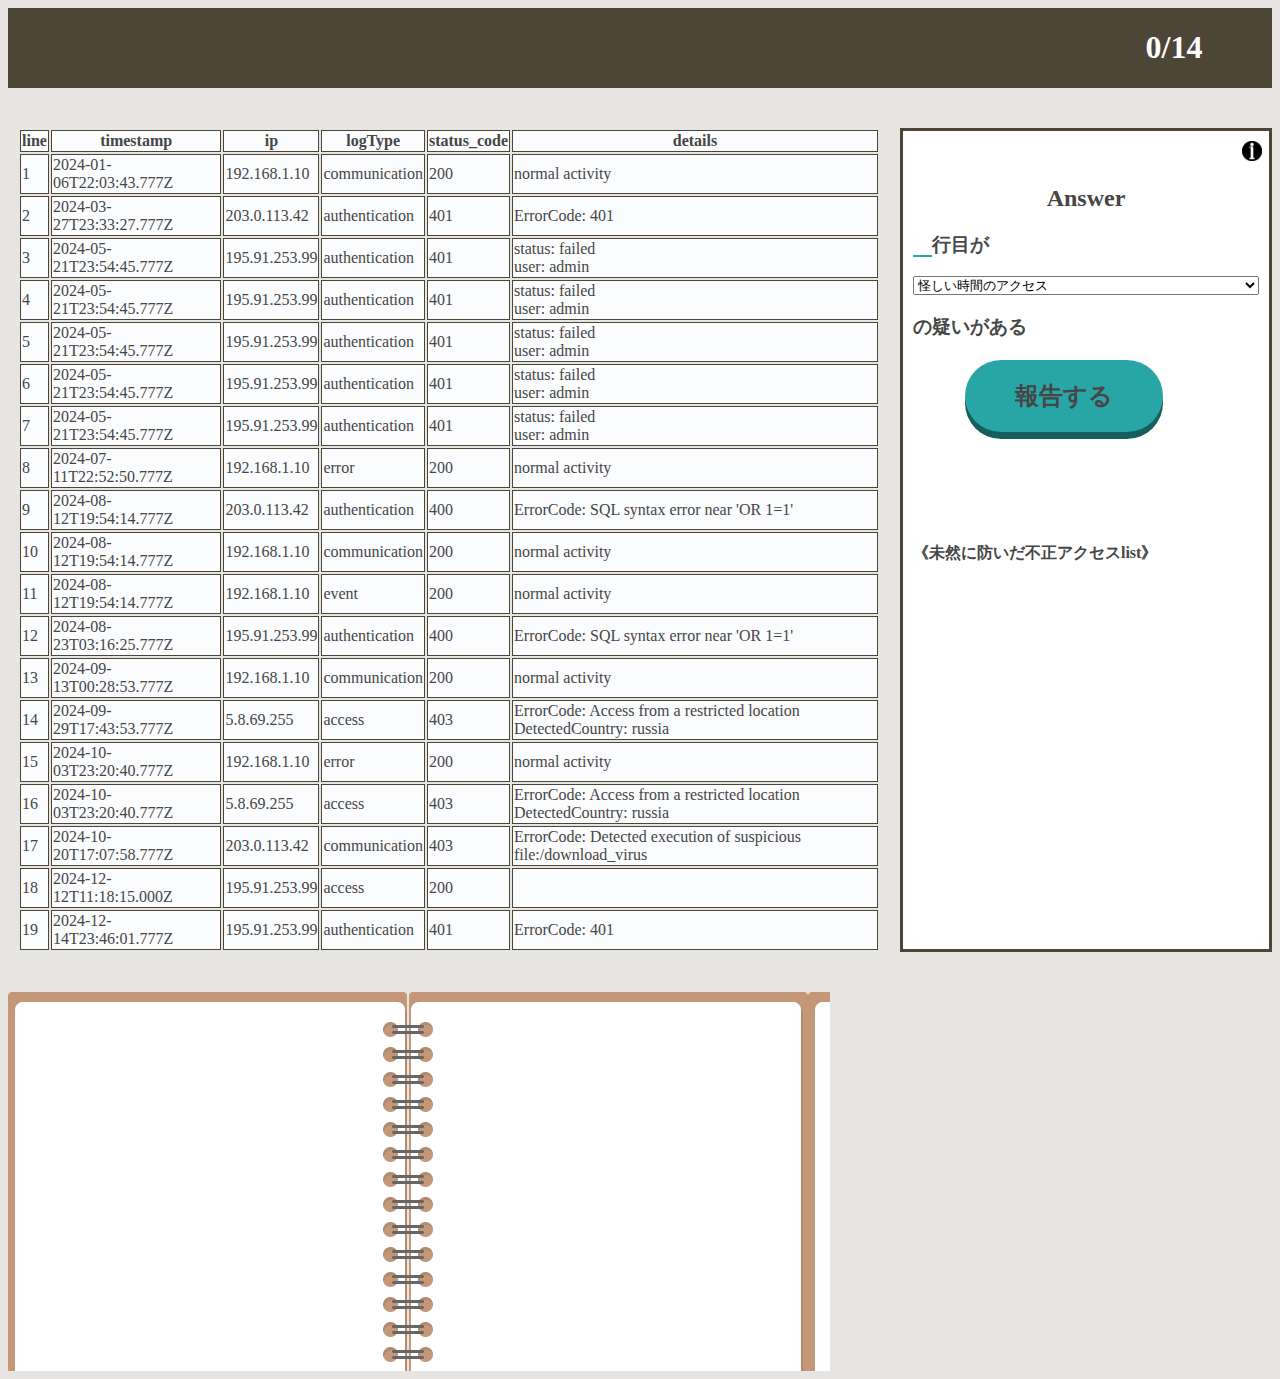
==== index.html @ 0f323feb "Add files via upload" ====
<!DOCTYPE html>
<html lang="ja">
<head>
    <meta charset="UTF-8">
    <meta name="viewport" content="width=device-width, initial-scale=1.0">
    <title>Document</title>
    <link rel="stylesheet" href="style.css">
</head>
<body>
    <div class="header">
        <!-- <button id="generate_log">start</button> -->
        <h1><span id="score">0</span>/14</h1>
    </div>

    <div class="main">
        <div class="table_area">
            <table id="log_table">
                <tr><th>line</th><th>timestamp</th><th>ip</th><th>logType</th><th>status_code</th><th>details</th></tr>
                <!-- <tr id="line_1"><td id="timestamp_data"></td><td id="ip_data"></td><td id="logType_data"></td><td id="details_data"></td></tr>
                <tr id="line_2"><td id="timestamp_data"></td><td id="ip_data"></td><td id="logType_data"></td><td id="details_data"></td></tr>
                <tr id="line_3"><td id="timestamp_data"></td><td id="ip_data"></td><td id="logType_data"></td><td id="details_data"></td></tr>
                <tr id="line_4"><td id="timestamp_data"></td><td id="ip_data"></td><td id="logType_data"></td><td id="details_data"></td></tr>
                <tr id="line_5"><td id="timestamp_data"></td><td id="ip_data"></td><td id="logType_data"></td><td id="details_data"></td></tr>
                <tr id="line_6"><td id="timestamp_data"></td><td id="ip_data"></td><td id="logType_data"></td><td id="details_data"></td></tr>
                <tr id="line_7"><td id="timestamp_data"></td><td id="ip_data"></td><td id="logType_data"></td><td id="details_data"></td></tr>
                <tr id="line_8"><td id="timestamp_data"></td><td id="ip_data"></td><td id="logType_data"></td><td id="details_data"></td></tr>
                <tr id="line_9"><td id="timestamp_data"></td><td id="ip_data"></td><td id="logType_data"></td><td id="details_data"></td></tr>
                <tr id="line_10"><td id="timestamp_data"></td><td id="ip_data"></td><td id="logType_data"></td><td id="details_data"></td></tr>
                <tr id="line_11"><td id="timestamp_data"></td><td id="ip_data"></td><td id="logType_data"></td><td id="details_data"></td></tr>
                <tr id="line_12"><td id="timestamp_data"></td><td id="ip_data"></td><td id="logType_data"></td><td id="details_data"></td></tr>
                <tr id="line_13"><td id="timestamp_data"></td><td id="ip_data"></td><td id="logType_data"></td><td id="details_data"></td></tr>
                <tr id="line_14"><td id="timestamp_data"></td><td id="ip_data"></td><td id="logType_data"></td><td id="details_data"></td></tr>
                <tr id="line_15"><td id="timestamp_data"></td><td id="ip_data"></td><td id="logType_data"></td><td id="details_data"></td></tr>
                <tr id="line_16"><td id="timestamp_data"></td><td id="ip_data"></td><td id="logType_data"></td><td id="details_data"></td></tr>
                <tr id="line_17"><td id="timestamp_data"></td><td id="ip_data"></td><td id="logType_data"></td><td id="details_data"></td></tr>
                <tr id="line_18"><td id="timestamp_data"></td><td id="ip_data"></td><td id="logType_data"></td><td id="details_data"></td></tr>
                <tr id="line_19"><td id="timestamp_data"></td><td id="ip_data"></td><td id="logType_data"></td><td id="details_data"></td></tr>
                <tr id="line_20"><td id="timestamp_data"></td><td id="ip_data"></td><td id="logType_data"></td><td id="details_data"></td></tr> -->
                <tbody id="table_body"></tbody>
            </table>
        </div>
        <div class="answer_area">
            <div>
                <img src="info_mark2.png" id="info_image">
                <div id="info_direct">
                    <h4>回答の方法</h4>
                    <p>①怪しい行をクリック</p>
                    <p>②考えられる不正の種類を選択</p>
                    <p>③「報告する」ボタンをクリック</p>
                </div>
            </div>
<h2>Answer</h2>
<div class="answer_select">
    <h3><span id="user_answer">　</span>行目が</h3>
<select id="suspicious_type">
    <option value="suspicious_time">怪しい時間のアクセス</option>
    <option value="suspicious_place">怪しい地域からのアクセス</option>
    <option value="sql_injection">SQLインジェクション</option>
    <option value="scripting">クロスサイトスクリプティング</option>
    <option value="brute_force">ブルートフォース攻撃</option>
    <option value="malware">マルウェア感染または不正なAPIリクエスト</option>
    <option value="forbidden_unauthorized">アクセス権がない、または認証されていないユーザーである</option>
</select>
<h3>の疑いがある</h3>
</div>
<h2 id="answer_btn">報告する</h2>
<h2 id="is_true">　</h2>
<br>
<h4>《未然に防いだ不正アクセスlist》</h4>
<p id="correct_list"></p>
        </div>
    </div>

    <div id="dictionary">
        <div id="dictionary_menu">
<!-- <p>怪しい時間のアクセス</p>
<p>怪しい地域からのアクセス</p>
<p>SQLインジェクション</p>
<p>クロスサイトスクリプティング</p>
<p>ブルートフォース攻撃</p>
<p>マルウェア感染</p>
<p>アクセス権がない、または認証されていないユーザー</p>
<p>正常なログ</p> -->
</div>
<div id="dictionary_main">
<h1 id="dictionary_title"></h1>
<div id="dictionary_text"><p><br><br><br><br><br><br><br><br><br><br><br><br><br><br><br><br><br><br><br></p></div>
</div>
    </div>
    

    <script>
        document.addEventListener("DOMContentLoaded", function () {

            function generateLogs() {
    let logs = [];
    const normalIPs = ["192.168.1.10", "172.16.0.5"];
    const suspiciousIPs = ["203.0.113.42", "195.91.253.99"]; 
    const suspicious_place_IPs = ["2.57.0.255", "5.8.69.255"]; // ロシアなど
    const logTypes = ["operation", "authentication", "access", "event", "communication", "error"];
    const suspiciousQueries = ["' OR '1'='1", "'; DROP TABLE users; --", "<script>alert('XSS')/script>"];
    const StatusCodes=["200","400","401","403","429","500"]

    const TimeList=[];
    for(let i = 0; i < 19; i++){
        let date = new Date();

        let year=2024;
        let month=Math.random()*12
        let day=Math.random()*30
        let hour=Math.random()*(22-8)+8
        let japanese_hour=hour-9
        let minute=Math.random()*59
        let seconds=Math.random()*59
        // console.log(hour)

        date.setFullYear(year);
date.setMonth(month);
date.setDate(day);
date.setHours(hour+9);
date.setMinutes(minute);
date.setSeconds(seconds);
// console.log("a")
// console.log(date.toISOString())
// console.log("a")
TimeList.push(date)

    }

    // 1️⃣ **SQLインジェクション**
    for (let i = 0; i < 2; i++) { // 3件の不正ログ
        let ip = suspiciousIPs[Math.floor(Math.random() * suspiciousIPs.length)];
        let logType = Math.random() < 0.5 ? logTypes[0] : logTypes[1];
        let status_code = Math.random() < 0.5 ? StatusCodes[1] : StatusCodes[5];
        let details = {};

if (logType === "authentication") {
            details.error_code = "SQL syntax error near 'OR 1=1'"
        }
else if (logType === "operation") {
            details.error_code = "SQL syntax error near '; DROP TABLE users; --"
        }

        logs.push({
            // timestamp: new Date().toISOString(),
            timestamp: TimeList[Math.floor(Math.random() * TimeList.length)].toISOString(),
            ip,
            logType,
            status_code,
            details:{ErrorCode:"ErrorCode: "+details.error_code},
            isSuspicious: "sql_injection"
        });
    }

//管理者ページにアクセスしようとしている
// for (let i = 0; i < 1; i++) { // 3件の不正ログ
//         let ip = suspiciousIPs[Math.floor(Math.random() * suspiciousIPs.length)];
//         let logType = logTypes[2];
//         let details = {};

//         if (logType === "access") {
//             details.url = "/admin";
//             // details.query = suspiciousQueries[Math.floor(Math.random() * suspiciousQueries.length)];
//         }
//         logs.push({
//             timestamp: new Date().toISOString(),
//             ip,
//             logType,
//             details:{Url:details.url,ErrorCode:details.query},
//             isSuspicious: "access_admin"
//         });
//     }

//マルウェア感染または不正なAPIリクエスト
for (let i = 0; i < 1; i++) { // 3件の不正ログ
        let ip = suspiciousIPs[Math.floor(Math.random() * suspiciousIPs.length)];
        let logType = logTypes[4];
        let status_code = Math.random() < 0.5 ? StatusCodes[3] : StatusCodes[5];
        let details = {};

        if (logType === "communication") {
            details.error_code="Detected execution of suspicious file:/download_virus"
            // details.query = suspiciousQueries[Math.floor(Math.random() * suspiciousQueries.length)];
        }
        logs.push({
            timestamp: TimeList[Math.floor(Math.random() * TimeList.length)].toISOString(),
            ip,
            logType,
            status_code,
            details:{ErrorCode:"ErrorCode: "+details.error_code},
            isSuspicious: "malware"
        });
    }

//アクセス権がない403、または認証されていないユーザー401
for (let i = 0; i < 2; i++) { // 3件の不正ログ
        let ip = suspiciousIPs[Math.floor(Math.random() * suspiciousIPs.length)];
        let logType = Math.random() < 0.5 ? logTypes[0] : logTypes[1];
        let status_code;
        let details = {};

if (logType === "authentication") {
            details.error_code = "401"
            status_code=StatusCodes[2]
        }
else if (logType === "operation") {
            details.error_code = "403"
            status_code=StatusCodes[3]
        }

        logs.push({
            timestamp: TimeList[Math.floor(Math.random() * TimeList.length)].toISOString(),
            ip,
            logType,
            status_code,
            details:{ErrorCode:"ErrorCode: "+details.error_code},
            isSuspicious: "forbidden_unauthorized"
        });
    }

//ログイン時間が深夜
for (let i = 0; i < 1; i++) { // 3件の不正ログ
        let ip = suspiciousIPs[Math.floor(Math.random() * suspiciousIPs.length)];
        let logType = logTypes[2];
let status_code=StatusCodes[0]
        let details = {};
        let error_time=new Date(2024,11,13,2-15,18,15);
        // error_time.setHours(2024,11,13,2,18,15)

        logs.push({
            timestamp:error_time.toISOString(),
            ip,
            logType,
            status_code,
            details,
            isSuspicious: "suspicious_time"
        });
    }

//アクセスしようとした地域が怪しい
for (let i = 0; i < 2; i++) { // 3件の不正ログ
        let ip = suspicious_place_IPs[Math.floor(Math.random() * suspicious_place_IPs.length)];
        let logType = logTypes[2];
        let status_code=StatusCodes[3]
        let details_message = "Access from a restricted location";
        let detected_country = "russia";

        logs.push({
            timestamp:TimeList[Math.floor(Math.random() * TimeList.length)].toISOString(),
            ip,
            logType,
            status_code,
            details:{ErrorCode:"ErrorCode: "+details_message , DetectedCountry:"DetectedCountry: "+detected_country},
            isSuspicious: "suspicious_place"
        });
    }

    // 3️⃣ **正常なログを作る**
    for (let i = 0; i < 6; i++) {
        let ip = normalIPs[Math.floor(Math.random() * normalIPs.length)];
        let logType = logTypes[Math.floor(Math.random() * logTypes.length)];
        let status_code=StatusCodes[0]
        logs.push({
            timestamp: TimeList[Math.floor(Math.random() * TimeList.length)].toISOString(),
            ip,
            logType,
            status_code,
            details: { action: "normal activity" },
            isSuspicious: "normal"
        });
    }

    // 4️⃣ **シャッフル**
    logs = logs.sort(() => Math.random() - 0.5);

        // 2️⃣ **ログイン失敗の連続ログ**
        let failedUser = "admin";
    let failedIP = suspiciousIPs[Math.floor(Math.random() * suspiciousIPs.length)];
    let status_code = Math.random() < 0.5 ? StatusCodes[2] : StatusCodes[4];
    let brute_force_time=TimeList[Math.floor(Math.random() * TimeList.length)].toISOString()
    for (let i = 0; i < 5; i++) { // 5回連続失敗
        logs.push({
            timestamp: brute_force_time,
            ip: failedIP,
            logType: "authentication",
            status_code,
            details:  {status: "status: failed", user: "user: "+failedUser} ,
            isSuspicious: "brute_force"
        });
    } 
    logs.sort((a, b) => new Date(a.timestamp) - new Date(b.timestamp));
    return logs;
}

let LogLines=generateLogs();
let lines=[];
let UserAnswer=document.getElementById("user_answer");
let SuspiciousType=document.getElementById("suspicious_type");

// LogLines.forEach(function(ResultLog) {
//     document.getElementById("log_table").innerHTML+=JSON.stringify(ResultLog, (key, value) => 
//     key === "isSuspicious" ? undefined : value, 2)+"<br><br>";
// });
// LogLines.forEach(function(ResultLog) {
//     document.getElementById("timestamp_data").innerHTML=JSON.stringify(ResultLog.timestamp, null, 2)
//     document.getElementById("ip_data").innerHTML=JSON.stringify(ResultLog.ip, null, 2)
//     document.getElementById("logType_data").innerHTML=JSON.stringify(ResultLog.logType, null, 2)
//     document.getElementById("details_data").innerHTML=JSON.stringify(ResultLog.details, null, 2)+"<br><br>";
// });


LogLines.forEach(function(ResultLog,index) {
    // let ResultLog_details_words=JSON.stringify(ResultLog.details, null, 2)
    let ResultLog_details_words=Object.values(ResultLog.details).join("<br>")
    let lineNumber = index + 1; 
    let row = `<tr id="line_${lineNumber}" name="${lineNumber}">
        <td>${lineNumber}</td>
        <td>${ResultLog.timestamp}</td>
        <td>${ResultLog.ip}</td>
        <td>${ResultLog.logType}</td>
        <td>${ResultLog.status_code}</td>
        <td>${ResultLog_details_words}</td>
    </tr>`;
    document.getElementById("table_body").innerHTML += row;

//     row.addEventListener("click", function(event) {
//     const tr = event.target.closest("tr");

//     if (tr) {
//       const currentColor = tr.style.backgroundColor;
//       if (
//         currentColor === "#FBFCFD" ||
//         currentColor === "rgb(251, 252, 253)"
//       ) {
//         tr.style.backgroundColor = "#96e8e8";
//       } else {
//         tr.style.backgroundColor = "#FBFCFD";
//       }
//     }
//   });
});
console.log(LogLines[6].ip)
console.log(LogLines[6].isSuspicious)






//行クリックで色と回答欄に表示
// for (let i = 1; i <= 20; i++) {
//     let line=document.getElementById(`line_${i}`)
//     lines.push(line);
//     line.addEventListener("click",function(event){
//         let tr = event.target.closest("tr");
//         if(tr){
//         if(tr.style.backgroundColor==='#FBFCFD'){
//             tr.style.backgroundColor='#96e8e8';
//         }
//         else{
//             tr.style.backgroundColor='#FBFCFD';
//         }
//     }
//     },false);
// }

// 行クリックで色変更 + 回答欄に行番号表示 + 得点を記入
let UserSelectLine
for (let i = 1; i <= 20; i++) {
    let line = document.getElementById(`line_${i}`);
    if (line) {
        line.addEventListener("click", function () {
            // 🎨 背景色のトグル処理
            if (line.style.backgroundColor === '' || line.style.backgroundColor === 'rgb(251, 252, 253)') {
                line.style.backgroundColor = '#96e8e8'; // 選択時の色
                UserAnswer.textContent = i;
                UserSelectLine=i;
            } else {
                line.style.backgroundColor = ''; // 元に戻す
                UserAnswer.textContent = "";
                UserSelectLine="";
            }

        });
    }
}


let IsTrue=document.getElementById("is_true")
let AnswerBtn=document.getElementById("answer_btn")
let CorrectList=document.getElementById("correct_list")
let CorrectListNumber=0
let Score=document.getElementById("score");



// if(UserSelectLine && SuspiciousType){
    AnswerBtn.addEventListener("click", function () {
        IsTrue.textContent=""
        console.log("UserSelectLine: "+UserSelectLine)
console.log("SuspiciousType.value: "+SuspiciousType.value)
console.log("isSuspicious: "+LogLines[UserSelectLine-1].isSuspicious)
    if(LogLines[UserSelectLine-1].isSuspicious===SuspiciousType.value){
        IsTrue.textContent="正解"
        CorrectList.innerHTML+="・"+UserSelectLine+"行目の"+SuspiciousType.value+'<br>'
        CorrectListNumber+=1
        Score.textContent=CorrectListNumber
        line.style.backgroundColor = ''; 
    //         row.addEventListener("click", function(event) {
    // const tr = event.target.closest("tr");

    // if (tr) {
    //   const currentColor = tr.style.backgroundColor;
    //   if (
    //     currentColor === '#96e8e8'
    //   ) {
    //     tr.style.backgroundColor = "#96e8e8";
    //   } else {
    //     tr.style.backgroundColor = "";
    //   }
    // }
//   });
    }
    else{
        IsTrue.textContent="不正解"
        line.style.backgroundColor = ''; 
    }
})
// }


// let line=document.getElementById(`line_1`)
// if(line){
//     line.addEventListener("click",function(event){
//         let tr = event.target.closest("tr");
//         if(tr){
//         if(tr.style.backgroundColor==='#FBFCFD'){
//             tr.style.backgroundColor='#96e8e8';
//         }
//         else{
//             tr.style.backgroundColor='#FBFCFD';
//         }
//     }
// })
// }


//infoマーク
let InfoImage=document.getElementById("info_image");
let InfoDirect=document.getElementById("info_direct");
if(InfoImage){
    InfoImage.addEventListener("click",function(){
        if(InfoDirect.style.display==='none'){
            InfoDirect.style.display='block';
        }
        else{
            InfoDirect.style.display='none';
        }
    },false);
}

        })
    </script>
</body>
</html>
---- style.css ----
body{
    background-color: #E6E5E2;
    color:rgb(70, 70, 70);
}

.header{
    display: flex;
    background-color: #4D4535;
}
.header h1{
    margin-left: 90%;
    color: #FBFCFD;
}

th,td{
    border: solid 1px #4D4535;
}
tr{
    background-color: #FBFCFD;
    cursor: pointer;
}
th{
    cursor: default;
}
#info_image{
    width:20px;
    margin-left: 95%;
    cursor: pointer;
}
#info_direct{
    position: absolute;
    display: none;
    background-color: rgb(70, 70, 70);
color:white;
padding:20px;
}
.main{
    display: flex;
    margin:40px 0px 40px 10px;
}
.answer_area{
    border: solid 3px #4D4535;
    padding:10px;
    margin-left: 20px;
    margin-right: 0px;
    width:30%;
    background-color: white;
}
.answer_area h2{
    text-align: center;
}
/* .answer_select{
    position: absolute;
} */
#answer_btn{
    background-color: #28A6A5;
    margin-left: 15%;
    cursor: pointer;
}
#answer_btn{
    display: block;
    background-color: #28A6A5;
    width:fit-content;
    transition: background-color 0.3s, transform 0.3s;
    padding: 20px 50px;
    text-align: center;
    border-color: aliceblue;
    box-shadow: 0 7px 0 #175e5e;
    border-radius: 60px;
}
#answer_btn:hover{
    background-color: #28A6A5;
    box-shadow: none;
    transform: translateY(4px);
}
#suspicious_type{
    width:100%;
}
#isTrue{
    color:#28A6A5;
}
#user_answer{
    border-bottom: solid 2px #28A6A5;
}

/* #dictionary p{
    background-color: #dbf9fc;
padding: 5px;
border-radius: 10px;
width:25%;
}
#dictionary_menu{
    gap:10px;
} */
#dictionary{
    display: flex;
    background-image: url(note.png);
    width:65%;
}
/* #dictionary_text{
    width:500px;
    background-color: #dbf9fc;
} */
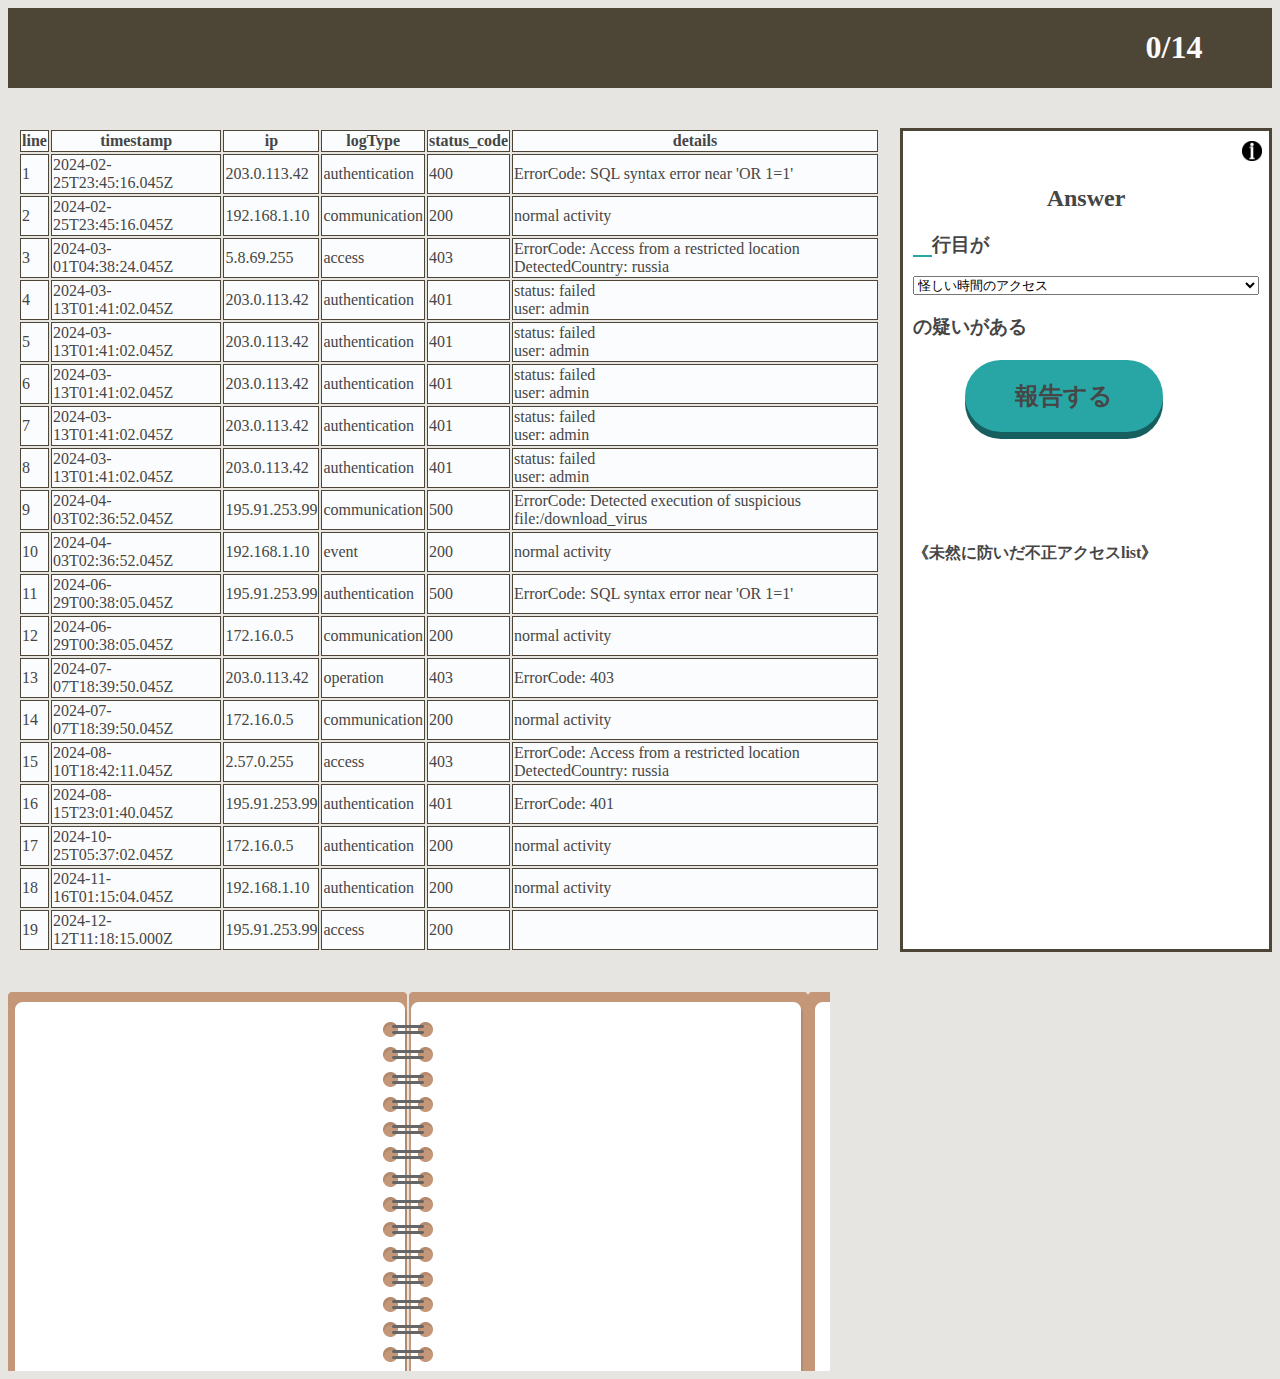
==== commit 896cb176: "Add files via upload" ====
--- a/index.html
+++ b/index.html
@@ -363,13 +363,26 @@
 //     }
 //     },false);
 // }
+let IsTrue=document.getElementById("is_true")
+let AnswerBtn=document.getElementById("answer_btn")
+let CorrectList=document.getElementById("correct_list")
+let CorrectListNumber=0
+let Score=document.getElementById("score");
+
 
 // 行クリックで色変更 + 回答欄に行番号表示 + 得点を記入
 let UserSelectLine
 for (let i = 1; i <= 20; i++) {
     let line = document.getElementById(`line_${i}`);
     if (line) {
+        
         line.addEventListener("click", function () {
+            for (let j = 1; j <= 20; j++) {
+                let otherLine = document.getElementById(`line_${j}`);
+                if (otherLine) {
+                    otherLine.style.backgroundColor = ''; // 元の色に戻す
+                }
+            }
             // 🎨 背景色のトグル処理
             if (line.style.backgroundColor === '' || line.style.backgroundColor === 'rgb(251, 252, 253)') {
                 line.style.backgroundColor = '#96e8e8'; // 選択時の色
@@ -383,14 +396,13 @@
 
         });
     }
+    AnswerBtn.addEventListener("click", function () {
+        line.style.backgroundColor = ''; 
+    })
 }
 
 
-let IsTrue=document.getElementById("is_true")
-let AnswerBtn=document.getElementById("answer_btn")
-let CorrectList=document.getElementById("correct_list")
-let CorrectListNumber=0
-let Score=document.getElementById("score");
+
 
 
 
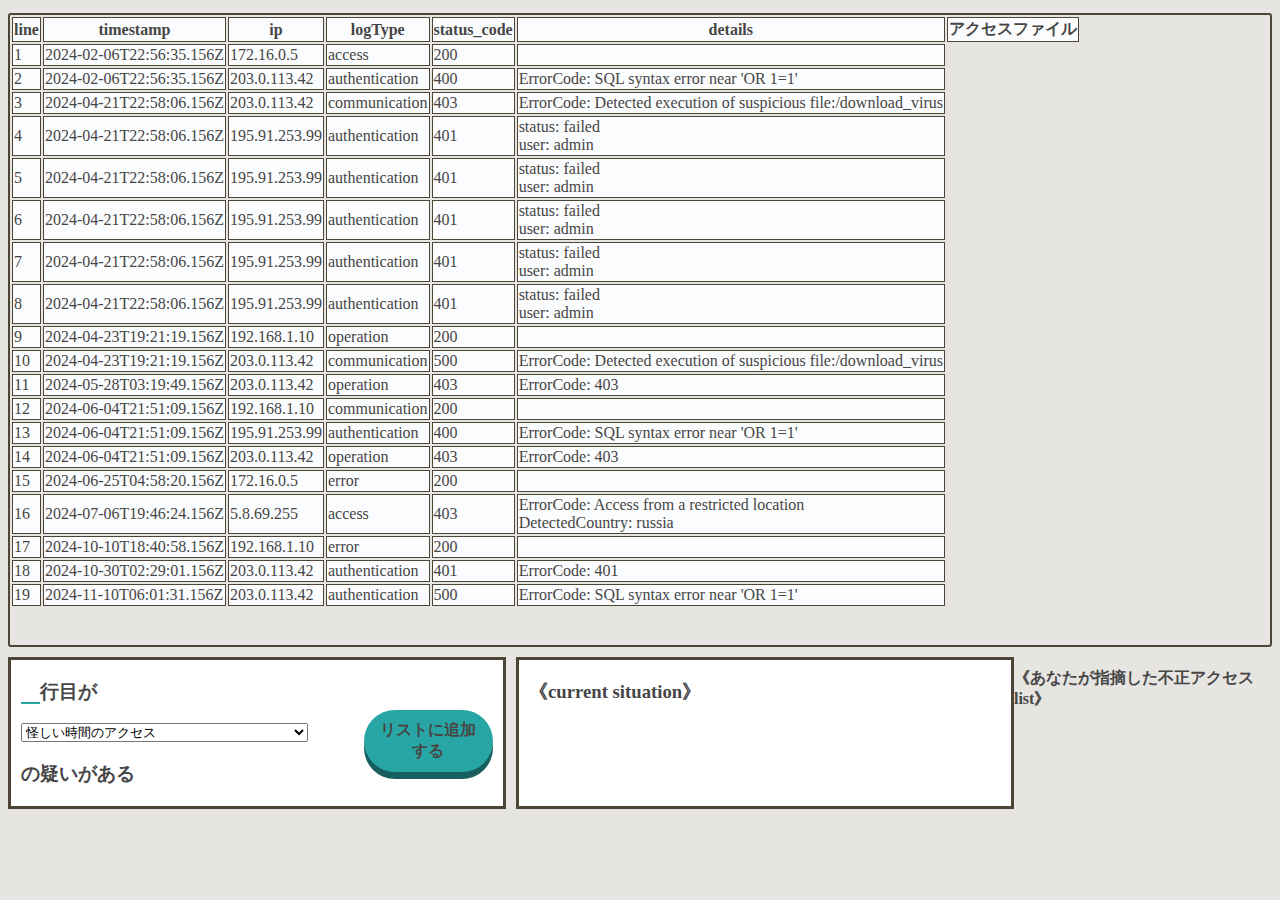
==== commit d9d7b912: "Add files via upload" ====
--- a/index.html
+++ b/index.html
@@ -8,14 +8,13 @@
 </head>
 <body>
     <div class="header">
-        <!-- <button id="generate_log">start</button> -->
-        <h1><span id="score">0</span>/14</h1>
+        <!-- <h1><span id="score">0</span>/14</h1> -->
     </div>
 
     <div class="main">
         <div class="table_area">
             <table id="log_table">
-                <tr><th>line</th><th>timestamp</th><th>ip</th><th>logType</th><th>status_code</th><th>details</th></tr>
+                <tr><th>line</th><th>timestamp</th><th>ip</th><th>logType</th><th>status_code</th><th>details</th><th>アクセスファイル</th></tr>
                 <!-- <tr id="line_1"><td id="timestamp_data"></td><td id="ip_data"></td><td id="logType_data"></td><td id="details_data"></td></tr>
                 <tr id="line_2"><td id="timestamp_data"></td><td id="ip_data"></td><td id="logType_data"></td><td id="details_data"></td></tr>
                 <tr id="line_3"><td id="timestamp_data"></td><td id="ip_data"></td><td id="logType_data"></td><td id="details_data"></td></tr>
@@ -39,8 +38,9 @@
                 <tbody id="table_body"></tbody>
             </table>
         </div>
+        <div class="answer_box2">
         <div class="answer_area">
-            <div>
+            <!-- <div>
                 <img src="info_mark2.png" id="info_image">
                 <div id="info_direct">
                     <h4>回答の方法</h4>
@@ -48,8 +48,10 @@
                     <p>②考えられる不正の種類を選択</p>
                     <p>③「報告する」ボタンをクリック</p>
                 </div>
-            </div>
-<h2>Answer</h2>
+            </div> -->
+<!-- <h2>Answer</h2> -->
+
+ <div class="answer_box">
 <div class="answer_select">
     <h3><span id="user_answer">　</span>行目が</h3>
 <select id="suspicious_type">
@@ -63,30 +65,22 @@
 </select>
 <h3>の疑いがある</h3>
 </div>
-<h2 id="answer_btn">報告する</h2>
-<h2 id="is_true">　</h2>
-<br>
-<h4>《未然に防いだ不正アクセスlist》</h4>
+<h4 id="answer_btn">リストに追加する</h4>
+</div>
+
+</div>
+
+    <div class="is_true_box">
+    <h3>《current situation》</h3>
+    <p id="is_true">　</p>
+
+    </div>
+        <h4>《あなたが指摘した不正アクセスlist》</h4>
 <p id="correct_list"></p>
+</div>
         </div>
-    </div>
-
-    <div id="dictionary">
-        <div id="dictionary_menu">
-<!-- <p>怪しい時間のアクセス</p>
-<p>怪しい地域からのアクセス</p>
-<p>SQLインジェクション</p>
-<p>クロスサイトスクリプティング</p>
-<p>ブルートフォース攻撃</p>
-<p>マルウェア感染</p>
-<p>アクセス権がない、または認証されていないユーザー</p>
-<p>正常なログ</p> -->
-</div>
-<div id="dictionary_main">
-<h1 id="dictionary_title"></h1>
-<div id="dictionary_text"><p><br><br><br><br><br><br><br><br><br><br><br><br><br><br><br><br><br><br><br></p></div>
-</div>
-    </div>
+
+
     
 
     <script>
@@ -94,12 +88,51 @@
 
             function generateLogs() {
     let logs = [];
+    let total_lines=20;
     const normalIPs = ["192.168.1.10", "172.16.0.5"];
     const suspiciousIPs = ["203.0.113.42", "195.91.253.99"]; 
     const suspicious_place_IPs = ["2.57.0.255", "5.8.69.255"]; // ロシアなど
     const logTypes = ["operation", "authentication", "access", "event", "communication", "error"];
     const suspiciousQueries = ["' OR '1'='1", "'; DROP TABLE users; --", "<script>alert('XSS')/script>"];
     const StatusCodes=["200","400","401","403","429","500"]
+    // let suspicious_time_times=0;
+    // let suspicious_place_times=0;
+    // let sql_injection_times=0;
+    // let scripting_times=0;
+    // let malware_times=0;
+    // let forbidden_unauthorized_times=0;
+        let brute_force_times=0;
+let random_num=Math.floor(Math.random()*2);
+if (random_num==0){
+    brute_force_times=0;
+}
+else{
+    brute_force_times=5;
+}
+//↓正常なログの回数を3以上6未満にする
+let nomal_activity_times=Math.floor(Math.random()*3)+3
+
+    function distributeRandomly(total) {
+        //★↓不正アクセスの種類を増やすときは、7を変える
+    let values = new Array(6).fill(0); // 初期化
+    for (let i = 0; i < total-brute_force_times-nomal_activity_times; i++) {
+        let index = Math.floor(Math.random() * 6); // 0～6のランダムなインデックス
+         // インデックスの位置を増加
+        if(values[index]<3){
+            values[index]++;
+        }
+        else{
+            i--;
+        }
+    }
+    return values;
+}
+// ランダムな配分
+let [suspicious_time_times, suspicious_place_times, sql_injection_times, scripting_times, malware_times, forbidden_unauthorized_times] = distributeRandomly(total_lines);
+
+     console.log({ suspicious_time_times, suspicious_place_times, sql_injection_times, scripting_times, 
+        brute_force_times, malware_times, forbidden_unauthorized_times,nomal_activity_times});
+
 
     const TimeList=[];
     for(let i = 0; i < 19; i++){
@@ -128,7 +161,7 @@
     }
 
     // 1️⃣ **SQLインジェクション**
-    for (let i = 0; i < 2; i++) { // 3件の不正ログ
+    for (let i = 0; i < sql_injection_times; i++) { // 3件の不正ログ
         let ip = suspiciousIPs[Math.floor(Math.random() * suspiciousIPs.length)];
         let logType = Math.random() < 0.5 ? logTypes[0] : logTypes[1];
         let status_code = Math.random() < 0.5 ? StatusCodes[1] : StatusCodes[5];
@@ -172,7 +205,7 @@
 //     }
 
 //マルウェア感染または不正なAPIリクエスト
-for (let i = 0; i < 1; i++) { // 3件の不正ログ
+for (let i = 0; i < malware_times; i++) { // 3件の不正ログ
         let ip = suspiciousIPs[Math.floor(Math.random() * suspiciousIPs.length)];
         let logType = logTypes[4];
         let status_code = Math.random() < 0.5 ? StatusCodes[3] : StatusCodes[5];
@@ -193,7 +226,7 @@
     }
 
 //アクセス権がない403、または認証されていないユーザー401
-for (let i = 0; i < 2; i++) { // 3件の不正ログ
+for (let i = 0; i < forbidden_unauthorized_times; i++) { // 3件の不正ログ
         let ip = suspiciousIPs[Math.floor(Math.random() * suspiciousIPs.length)];
         let logType = Math.random() < 0.5 ? logTypes[0] : logTypes[1];
         let status_code;
@@ -219,7 +252,7 @@
     }
 
 //ログイン時間が深夜
-for (let i = 0; i < 1; i++) { // 3件の不正ログ
+for (let i = 0; i < suspicious_time_times; i++) {
         let ip = suspiciousIPs[Math.floor(Math.random() * suspiciousIPs.length)];
         let logType = logTypes[2];
 let status_code=StatusCodes[0]
@@ -238,7 +271,7 @@
     }
 
 //アクセスしようとした地域が怪しい
-for (let i = 0; i < 2; i++) { // 3件の不正ログ
+for (let i = 0; i < suspicious_place_times; i++) {
         let ip = suspicious_place_IPs[Math.floor(Math.random() * suspicious_place_IPs.length)];
         let logType = logTypes[2];
         let status_code=StatusCodes[3]
@@ -256,7 +289,7 @@
     }
 
     // 3️⃣ **正常なログを作る**
-    for (let i = 0; i < 6; i++) {
+    for (let i = 0; i < nomal_activity_times; i++) {
         let ip = normalIPs[Math.floor(Math.random() * normalIPs.length)];
         let logType = logTypes[Math.floor(Math.random() * logTypes.length)];
         let status_code=StatusCodes[0]
@@ -265,7 +298,7 @@
             ip,
             logType,
             status_code,
-            details: { action: "normal activity" },
+            details: { action: "" },
             isSuspicious: "normal"
         });
     }
@@ -278,7 +311,7 @@
     let failedIP = suspiciousIPs[Math.floor(Math.random() * suspiciousIPs.length)];
     let status_code = Math.random() < 0.5 ? StatusCodes[2] : StatusCodes[4];
     let brute_force_time=TimeList[Math.floor(Math.random() * TimeList.length)].toISOString()
-    for (let i = 0; i < 5; i++) { // 5回連続失敗
+    for (let i = 0; i < brute_force_times; i++) { // 5回連続失敗
         logs.push({
             timestamp: brute_force_time,
             ip: failedIP,
@@ -291,6 +324,9 @@
     logs.sort((a, b) => new Date(a.timestamp) - new Date(b.timestamp));
     return logs;
 }
+
+//クロスサイトスクリプティング
+
 
 let LogLines=generateLogs();
 let lines=[];
@@ -368,7 +404,7 @@
 let CorrectList=document.getElementById("correct_list")
 let CorrectListNumber=0
 let Score=document.getElementById("score");
-
+let Selected_line_list=[];
 
 // 行クリックで色変更 + 回答欄に行番号表示 + 得点を記入
 let UserSelectLine
@@ -377,47 +413,78 @@
     if (line) {
         
         line.addEventListener("click", function () {
-            for (let j = 1; j <= 20; j++) {
-                let otherLine = document.getElementById(`line_${j}`);
-                if (otherLine) {
-                    otherLine.style.backgroundColor = ''; // 元の色に戻す
-                }
-            }
+            // let index = Selected_line_list.indexOf(i);
+            // for (let j = 1; j <= 20; j++) {
+            //     let otherLine = document.getElementById(`line_${j}`);
+            //     if (otherLine) {
+            //         otherLine.style.backgroundColor = ''; // 元の色に戻す
+            //     }
+            // }
             // 🎨 背景色のトグル処理
             if (line.style.backgroundColor === '' || line.style.backgroundColor === 'rgb(251, 252, 253)') {
+                UserAnswer.textContent =""
                 line.style.backgroundColor = '#96e8e8'; // 選択時の色
-                UserAnswer.textContent = i;
+                Selected_line_list.push(i);
+                UserAnswer.textContent +=Selected_line_list;
                 UserSelectLine=i;
-            } else {
+            } 
+            else {
+                UserAnswer.textContent =""
                 line.style.backgroundColor = ''; // 元に戻す
-                UserAnswer.textContent = "";
+                Selected_line_list.pop();
+                // UserAnswer.textContent = "";
+                UserAnswer.textContent +=Selected_line_list;
                 UserSelectLine="";
             }
-
-        });
-    }
+            // for (let j = 1; j <= 20; j++) {
+
+            // }
+
+        });
+    }
+    if (line !== null){
     AnswerBtn.addEventListener("click", function () {
         line.style.backgroundColor = ''; 
+        UserAnswer.textContent ="";
     })
 }
-
-
-
-
-
-
+    console.log(Selected_line_list)
+}
+
+
+
+//回答の判定
 // if(UserSelectLine && SuspiciousType){
+
     AnswerBtn.addEventListener("click", function () {
         IsTrue.textContent=""
-        console.log("UserSelectLine: "+UserSelectLine)
-console.log("SuspiciousType.value: "+SuspiciousType.value)
-console.log("isSuspicious: "+LogLines[UserSelectLine-1].isSuspicious)
-    if(LogLines[UserSelectLine-1].isSuspicious===SuspiciousType.value){
-        IsTrue.textContent="正解"
-        CorrectList.innerHTML+="・"+UserSelectLine+"行目の"+SuspiciousType.value+'<br>'
-        CorrectListNumber+=1
-        Score.textContent=CorrectListNumber
-        line.style.backgroundColor = ''; 
+        for (let k=0; k<Selected_line_list.length; k++){
+//             console.log(k)
+//             console.log(Selected_line_list.length)
+// console.log(LogLines[(Selected_line_list[k])-1])
+let answered_line = document.getElementById(`line_${(Selected_line_list[k])}`);
+
+if(LogLines[(Selected_line_list[k])-1].isSuspicious===SuspiciousType.value){
+        IsTrue.innerText+=Selected_line_list[k]+"行目の"+SuspiciousType.value+"が正解\n"
+        CorrectList.innerHTML+="・"+Selected_line_list[k]+"行目の"+SuspiciousType.value+'<br>'
+        
+        answered_line.style.color="green"
+        // CorrectListNumber+=1
+        // Score.textContent=CorrectListNumber
+        //★↑これは次のページで表示させる
+        // line.style.backgroundColor = ''; 
+}else{
+        IsTrue.textContent+=Selected_line_list[k]+"行目が不正解"
+        // line.style.backgroundColor = ''; 
+    }
+}
+Selected_line_list=[];
+//         console.log("UserSelectLine: "+UserSelectLine)
+// console.log("SuspiciousType.value: "+SuspiciousType.value)
+// console.log("isSuspicious: "+LogLines[UserSelectLine-1].isSuspicious)
+
+
+        
     //         row.addEventListener("click", function(event) {
     // const tr = event.target.closest("tr");
 
@@ -432,11 +499,8 @@
     //   }
     // }
 //   });
-    }
-    else{
-        IsTrue.textContent="不正解"
-        line.style.backgroundColor = ''; 
-    }
+    
+
 })
 // }
 
--- a/style.css
+++ b/style.css
@@ -2,18 +2,25 @@
     background-color: #E6E5E2;
     color:rgb(70, 70, 70);
 }
-
 .header{
     display: flex;
     background-color: #4D4535;
+    height: 0vh;
 }
 .header h1{
     margin-left: 90%;
     color: #FBFCFD;
 }
-
+.table_area{
+    overflow-y: scroll;
+    /* height: 100vh; */
+    height:70vh;
+    border: solid 2px #4D4535;
+    border-radius: 3px;
+}
 th,td{
     border: solid 1px #4D4535;
+    white-space:nowrap
 }
 tr{
     background-color: #FBFCFD;
@@ -21,6 +28,10 @@
 }
 th{
     cursor: default;
+    position:sticky;
+    top:0;
+    left:0;
+    background-color: #FBFCFD;
 }
 #info_image{
     width:20px;
@@ -35,34 +46,52 @@
 padding:20px;
 }
 .main{
-    display: flex;
-    margin:40px 0px 40px 10px;
+    /* display: flex; */
+    margin:5px 0px 0px 0px;
+    /* height: 85vh; */
 }
 .answer_area{
     border: solid 3px #4D4535;
-    padding:10px;
-    margin-left: 20px;
+    padding:0px 10px 0px 10px;
+    margin-top: 10px;
     margin-right: 0px;
-    width:30%;
+    width:40%;
     background-color: white;
+}
+.is_true_box{
+    border: solid 3px #4D4535;
+    padding:0px 10px 0px 10px;
+    margin-top: 10px;
+    margin-left: 10px;
+    background-color: white;
+    width:40%;
 }
 .answer_area h2{
     text-align: center;
+}
+.answer_box{
+    display: flex;
+}
+.answer_box2{
+    display: flex;
 }
 /* .answer_select{
     position: absolute;
 } */
 #answer_btn{
     background-color: #28A6A5;
-    margin-left: 15%;
+    margin-left: 5%;
     cursor: pointer;
+    margin-top: 50px;
+    height:fit-content;
+
 }
 #answer_btn{
     display: block;
     background-color: #28A6A5;
     width:fit-content;
     transition: background-color 0.3s, transform 0.3s;
-    padding: 20px 50px;
+    padding: 10px 10px;
     text-align: center;
     border-color: aliceblue;
     box-shadow: 0 7px 0 #175e5e;
@@ -74,7 +103,7 @@
     transform: translateY(4px);
 }
 #suspicious_type{
-    width:100%;
+    width:90%;
 }
 #isTrue{
     color:#28A6A5;
